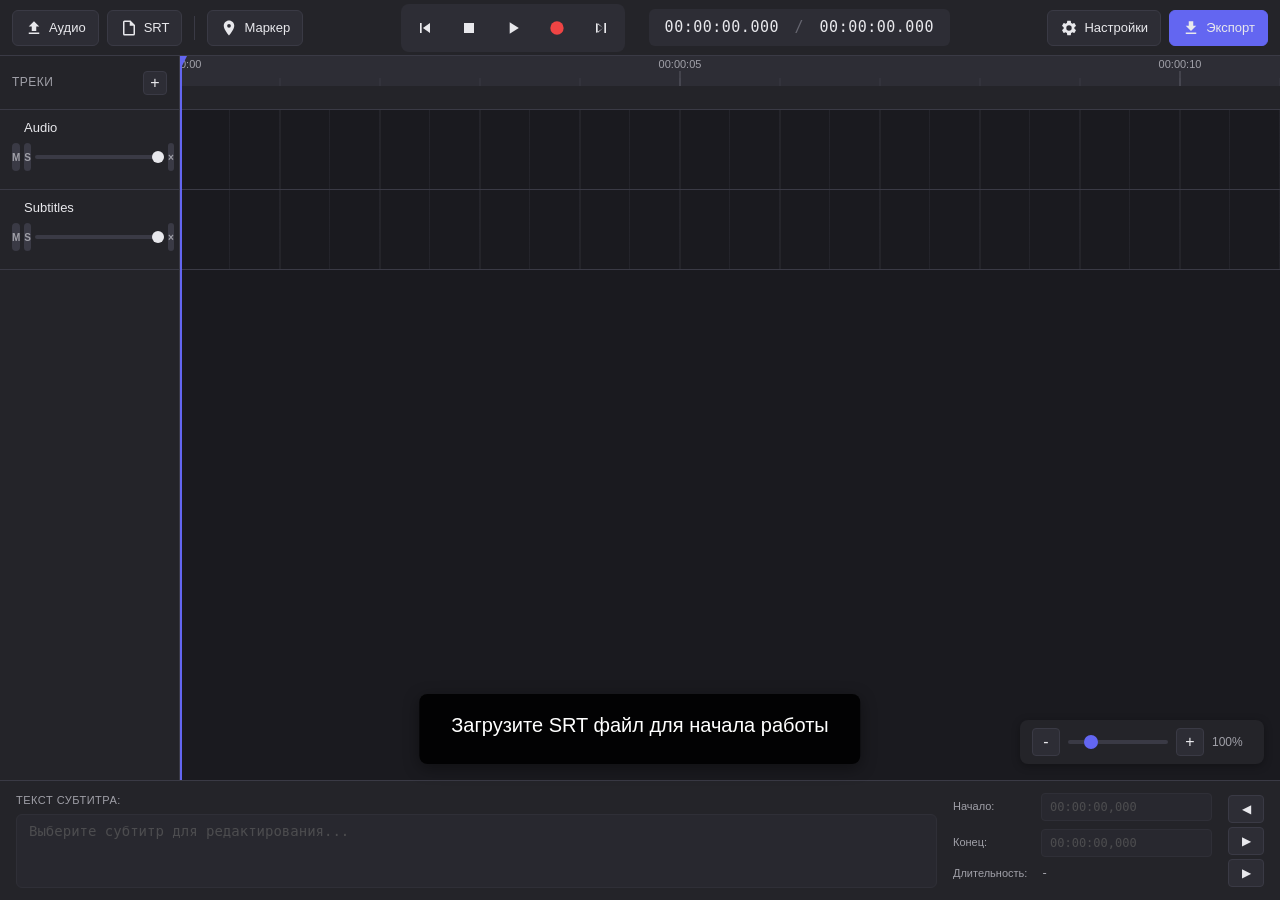
==== voiceover-studio/index.html @ abfc2146 "Add VoiceOver Studio - web-based dubbing application Complete web application for voice actors with:" ====
<!DOCTYPE html>
<html lang="ru">
<head>
    <meta charset="UTF-8">
    <meta name="viewport" content="width=device-width, initial-scale=1.0, maximum-scale=1.0, user-scalable=no">
    <title>VoiceOver Studio</title>
    <link rel="stylesheet" href="styles.css">
</head>
<body>
    <div id="app">
        <!-- Верхняя панель инструментов -->
        <header class="toolbar">
            <div class="toolbar-section toolbar-left">
                <button id="btn-import-audio" class="tool-btn" title="Импорт аудио (Ctrl+O)">
                    <svg viewBox="0 0 24 24"><path d="M9 16h6v-6h4l-7-7-7 7h4v6zm-4 2h14v2H5v-2z"/></svg>
                    <span class="btn-text">Аудио</span>
                </button>
                <button id="btn-import-srt" class="tool-btn" title="Импорт SRT субтитров (Ctrl+I)">
                    <svg viewBox="0 0 24 24"><path d="M14 2H6a2 2 0 0 0-2 2v16a2 2 0 0 0 2 2h12a2 2 0 0 0 2-2V8l-6-6zM6 20V4h7v5h5v11H6z"/></svg>
                    <span class="btn-text">SRT</span>
                </button>
                <div class="divider"></div>
                <button id="btn-add-marker" class="tool-btn" title="Добавить маркер (M)">
                    <svg viewBox="0 0 24 24"><path d="M12 2C8.13 2 5 5.13 5 9c0 5.25 7 13 7 13s7-7.75 7-13c0-3.87-3.13-7-7-7zm0 9.5a2.5 2.5 0 0 1 0-5 2.5 2.5 0 0 1 0 5z"/></svg>
                    <span class="btn-text">Маркер</span>
                </button>
            </div>

            <div class="toolbar-section toolbar-center">
                <!-- Транспорт -->
                <div class="transport">
                    <button id="btn-prev-subtitle" class="transport-btn" title="Предыдущий субтитр (,)">
                        <svg viewBox="0 0 24 24"><path d="M6 6h2v12H6V6zm3.5 6l8.5 6V6l-8.5 6z"/></svg>
                    </button>
                    <button id="btn-stop" class="transport-btn" title="Стоп (Space)">
                        <svg viewBox="0 0 24 24"><rect x="6" y="6" width="12" height="12"/></svg>
                    </button>
                    <button id="btn-play" class="transport-btn play-btn" title="Воспроизведение (Space)">
                        <svg viewBox="0 0 24 24"><path d="M8 5v14l11-7L8 5z"/></svg>
                    </button>
                    <button id="btn-record" class="transport-btn record-btn" title="Запись (R)">
                        <svg viewBox="0 0 24 24"><circle cx="12" cy="12" r="8"/></svg>
                    </button>
                    <button id="btn-next-subtitle" class="transport-btn" title="Следующий субтитр (.)">
                        <svg viewBox="0 0 24 24"><path d="M6 18l8.5-6L6 6v12zm2 0V6l6.5 6L8 18zm8-12v12h2V6h-2z"/></svg>
                    </button>
                </div>

                <!-- Время -->
                <div class="time-display">
                    <span id="current-time">00:00:00.000</span>
                    <span class="time-separator">/</span>
                    <span id="total-time">00:00:00.000</span>
                </div>
            </div>

            <div class="toolbar-section toolbar-right">
                <button id="btn-settings" class="tool-btn" title="Настройки (Ctrl+,)">
                    <svg viewBox="0 0 24 24"><path d="M19.14 12.94c.04-.31.06-.63.06-.94 0-.31-.02-.63-.06-.94l2.03-1.58a.49.49 0 0 0 .12-.61l-1.92-3.32a.49.49 0 0 0-.59-.22l-2.39.96c-.5-.38-1.03-.7-1.62-.94l-.36-2.54a.484.484 0 0 0-.48-.41h-3.84c-.24 0-.43.17-.47.41l-.36 2.54c-.59.24-1.13.57-1.62.94l-2.39-.96a.49.49 0 0 0-.59.22L2.74 8.87c-.12.21-.08.47.12.61l2.03 1.58c-.04.31-.06.63-.06.94s.02.63.06.94l-2.03 1.58a.49.49 0 0 0-.12.61l1.92 3.32c.12.22.37.29.59.22l2.39-.96c.5.38 1.03.7 1.62.94l.36 2.54c.05.24.24.41.48.41h3.84c.24 0 .44-.17.47-.41l.36-2.54c.59-.24 1.13-.56 1.62-.94l2.39.96c.22.08.47 0 .59-.22l1.92-3.32c.12-.22.07-.47-.12-.61l-2.01-1.58zM12 15.6a3.6 3.6 0 1 1 0-7.2 3.6 3.6 0 0 1 0 7.2z"/></svg>
                    <span class="btn-text">Настройки</span>
                </button>
                <button id="btn-export" class="tool-btn primary" title="Экспорт (Ctrl+E)">
                    <svg viewBox="0 0 24 24"><path d="M19 9h-4V3H9v6H5l7 7 7-7zM5 18v2h14v-2H5z"/></svg>
                    <span class="btn-text">Экспорт</span>
                </button>
            </div>
        </header>

        <!-- Основная область -->
        <main class="main-area">
            <!-- Панель треков слева -->
            <aside class="tracks-panel">
                <div class="track-header">
                    <span>Треки</span>
                    <button id="btn-add-track" class="small-btn" title="Добавить трек">+</button>
                </div>
                <div id="tracks-list" class="tracks-list">
                    <!-- Треки будут добавляться динамически -->
                </div>
            </aside>

            <!-- Таймлайн -->
            <div class="timeline-container">
                <!-- Линейка времени -->
                <div class="timeline-ruler" id="timeline-ruler">
                    <canvas id="ruler-canvas"></canvas>
                </div>

                <!-- Маркеры -->
                <div class="markers-lane" id="markers-lane"></div>

                <!-- Область треков таймлайна -->
                <div class="timeline-tracks" id="timeline-tracks">
                    <!-- Треки с субтитрами будут здесь -->
                </div>

                <!-- Курсор воспроизведения -->
                <div class="playhead" id="playhead">
                    <div class="playhead-head"></div>
                    <div class="playhead-line"></div>
                </div>
            </div>
        </main>

        <!-- Нижняя панель с редактором субтитра -->
        <footer class="subtitle-editor">
            <div class="editor-section">
                <label>Текст субтитра:</label>
                <textarea id="subtitle-text" placeholder="Выберите субтитр для редактирования..." disabled></textarea>
            </div>
            <div class="editor-timing">
                <div class="timing-group">
                    <label>Начало:</label>
                    <input type="text" id="subtitle-start" placeholder="00:00:00,000" disabled>
                </div>
                <div class="timing-group">
                    <label>Конец:</label>
                    <input type="text" id="subtitle-end" placeholder="00:00:00,000" disabled>
                </div>
                <div class="timing-group">
                    <label>Длительность:</label>
                    <span id="subtitle-duration">-</span>
                </div>
            </div>
            <div class="editor-actions">
                <button id="btn-prev-sub" class="nav-btn" title="Предыдущий (,)">&#9664;</button>
                <button id="btn-play-sub" class="nav-btn" title="Воспроизвести субтитр (Enter)">&#9654;</button>
                <button id="btn-next-sub" class="nav-btn" title="Следующий (.)">&#9654;</button>
            </div>
        </footer>

        <!-- Панель просмотра текущего субтитра (для актёра) -->
        <div class="subtitle-preview" id="subtitle-preview">
            <div class="preview-text" id="preview-text">
                Загрузите SRT файл для начала работы
            </div>
            <div class="preview-counter" id="preview-counter"></div>
        </div>

        <!-- Zoom control -->
        <div class="zoom-control">
            <button id="btn-zoom-out" title="Уменьшить масштаб (-)">-</button>
            <input type="range" id="zoom-slider" min="10" max="500" value="100">
            <button id="btn-zoom-in" title="Увеличить масштаб (+)">+</button>
            <span id="zoom-value">100%</span>
        </div>
    </div>

    <!-- Модальное окно настроек -->
    <div class="modal" id="settings-modal">
        <div class="modal-content">
            <div class="modal-header">
                <h2>Настройки</h2>
                <button class="close-btn" id="close-settings">&times;</button>
            </div>
            <div class="modal-body">
                <div class="settings-tabs">
                    <button class="tab-btn active" data-tab="ducking">Дакинг</button>
                    <button class="tab-btn" data-tab="audio">Аудио</button>
                    <button class="tab-btn" data-tab="display">Отображение</button>
                    <button class="tab-btn" data-tab="hotkeys">Горячие клавиши</button>
                </div>

                <div class="settings-content">
                    <!-- Дакинг -->
                    <div class="tab-content active" id="tab-ducking">
                        <div class="setting-group">
                            <label class="setting-label">
                                <input type="checkbox" id="ducking-enabled" checked>
                                Включить автодакинг
                            </label>
                            <p class="setting-hint">Автоматически приглушать фоновое аудио при воспроизведении озвучки</p>
                        </div>

                        <div class="setting-group">
                            <label>Уровень дакинга: <span id="ducking-level-value">-12</span> дБ</label>
                            <input type="range" id="ducking-level" min="-30" max="0" value="-12">
                        </div>

                        <div class="setting-group">
                            <label>Время атаки: <span id="ducking-attack-value">50</span> мс</label>
                            <input type="range" id="ducking-attack" min="0" max="500" value="50">
                        </div>

                        <div class="setting-group">
                            <label>Время релиза: <span id="ducking-release-value">200</span> мс</label>
                            <input type="range" id="ducking-release" min="0" max="1000" value="200">
                        </div>

                        <div class="setting-group">
                            <label>Предварительный дакинг: <span id="ducking-lookahead-value">100</span> мс</label>
                            <input type="range" id="ducking-lookahead" min="0" max="500" value="100">
                            <p class="setting-hint">Начать приглушение заранее перед субтитром</p>
                        </div>
                    </div>

                    <!-- Аудио -->
                    <div class="tab-content" id="tab-audio">
                        <div class="setting-group">
                            <label>Устройство ввода:</label>
                            <select id="input-device">
                                <option value="">Загрузка устройств...</option>
                            </select>
                        </div>

                        <div class="setting-group">
                            <label>Устройство вывода:</label>
                            <select id="output-device">
                                <option value="">По умолчанию</option>
                            </select>
                        </div>

                        <div class="setting-group">
                            <label>Частота дискретизации:</label>
                            <select id="sample-rate">
                                <option value="44100">44100 Hz</option>
                                <option value="48000" selected>48000 Hz</option>
                                <option value="96000">96000 Hz</option>
                            </select>
                        </div>

                        <div class="setting-group">
                            <label>Размер буфера:</label>
                            <select id="buffer-size">
                                <option value="256">256 (низкая задержка)</option>
                                <option value="512" selected>512</option>
                                <option value="1024">1024</option>
                                <option value="2048">2048 (стабильность)</option>
                            </select>
                        </div>

                        <div class="setting-group">
                            <label class="setting-label">
                                <input type="checkbox" id="monitor-enabled">
                                Мониторинг при записи
                            </label>
                        </div>
                    </div>

                    <!-- Отображение -->
                    <div class="tab-content" id="tab-display">
                        <div class="setting-group">
                            <label>Высота трека:</label>
                            <select id="track-height">
                                <option value="60">Маленький</option>
                                <option value="80" selected>Средний</option>
                                <option value="120">Большой</option>
                            </select>
                        </div>

                        <div class="setting-group">
                            <label class="setting-label">
                                <input type="checkbox" id="show-waveform" checked>
                                Показывать волновую форму
                            </label>
                        </div>

                        <div class="setting-group">
                            <label class="setting-label">
                                <input type="checkbox" id="snap-to-grid" checked>
                                Привязка к сетке
                            </label>
                        </div>

                        <div class="setting-group">
                            <label>Размер сетки:</label>
                            <select id="grid-size">
                                <option value="0.1">100 мс</option>
                                <option value="0.25">250 мс</option>
                                <option value="0.5" selected>500 мс</option>
                                <option value="1">1 секунда</option>
                            </select>
                        </div>

                        <div class="setting-group">
                            <label>Размер шрифта субтитра:</label>
                            <select id="subtitle-font-size">
                                <option value="14">14px</option>
                                <option value="16" selected>16px</option>
                                <option value="18">18px</option>
                                <option value="24">24px</option>
                            </select>
                        </div>
                    </div>

                    <!-- Горячие клавиши -->
                    <div class="tab-content" id="tab-hotkeys">
                        <div class="hotkeys-list">
                            <div class="hotkey-item">
                                <span>Воспроизведение/Пауза</span>
                                <kbd>Space</kbd>
                            </div>
                            <div class="hotkey-item">
                                <span>Запись</span>
                                <kbd>R</kbd>
                            </div>
                            <div class="hotkey-item">
                                <span>Стоп</span>
                                <kbd>Esc</kbd>
                            </div>
                            <div class="hotkey-item">
                                <span>Добавить маркер</span>
                                <kbd>M</kbd>
                            </div>
                            <div class="hotkey-item">
                                <span>Предыдущий субтитр</span>
                                <kbd>,</kbd>
                            </div>
                            <div class="hotkey-item">
                                <span>Следующий субтитр</span>
                                <kbd>.</kbd>
                            </div>
                            <div class="hotkey-item">
                                <span>Импорт аудио</span>
                                <kbd>Ctrl+O</kbd>
                            </div>
                            <div class="hotkey-item">
                                <span>Импорт SRT</span>
                                <kbd>Ctrl+I</kbd>
                            </div>
                            <div class="hotkey-item">
                                <span>Экспорт</span>
                                <kbd>Ctrl+E</kbd>
                            </div>
                            <div class="hotkey-item">
                                <span>Увеличить масштаб</span>
                                <kbd>+</kbd> / <kbd>=</kbd>
                            </div>
                            <div class="hotkey-item">
                                <span>Уменьшить масштаб</span>
                                <kbd>-</kbd>
                            </div>
                            <div class="hotkey-item">
                                <span>Перейти к началу</span>
                                <kbd>Home</kbd>
                            </div>
                            <div class="hotkey-item">
                                <span>Воспроизвести текущий субтитр</span>
                                <kbd>Enter</kbd>
                            </div>
                            <div class="hotkey-item">
                                <span>Удалить выбранное</span>
                                <kbd>Delete</kbd>
                            </div>
                        </div>
                    </div>
                </div>
            </div>
            <div class="modal-footer">
                <button id="btn-reset-settings" class="secondary-btn">Сбросить</button>
                <button id="btn-save-settings" class="primary-btn">Сохранить</button>
            </div>
        </div>
    </div>

    <!-- Модальное окно экспорта -->
    <div class="modal" id="export-modal">
        <div class="modal-content">
            <div class="modal-header">
                <h2>Экспорт</h2>
                <button class="close-btn" id="close-export">&times;</button>
            </div>
            <div class="modal-body">
                <div class="export-options">
                    <div class="export-section">
                        <h3>Аудио</h3>
                        <div class="setting-group">
                            <label class="setting-label">
                                <input type="checkbox" id="export-audio" checked>
                                Экспортировать аудио
                            </label>
                        </div>
                        <div class="setting-group">
                            <label>Формат:</label>
                            <select id="export-format">
                                <option value="wav">WAV (без сжатия)</option>
                                <option value="mp3">MP3</option>
                                <option value="ogg">OGG</option>
                            </select>
                        </div>
                        <div class="setting-group">
                            <label class="setting-label">
                                <input type="checkbox" id="export-mix" checked>
                                Микс всех треков
                            </label>
                        </div>
                        <div class="setting-group">
                            <label class="setting-label">
                                <input type="checkbox" id="export-separate">
                                Отдельные треки
                            </label>
                        </div>
                    </div>

                    <div class="export-section">
                        <h3>Маркеры</h3>
                        <div class="setting-group">
                            <label class="setting-label">
                                <input type="checkbox" id="export-markers">
                                Экспортировать маркеры
                            </label>
                        </div>
                        <div class="setting-group">
                            <label>Формат маркеров:</label>
                            <select id="markers-format">
                                <option value="txt">TXT</option>
                                <option value="csv">CSV</option>
                                <option value="json">JSON</option>
                            </select>
                        </div>
                    </div>

                    <div class="export-section">
                        <h3>Субтитры</h3>
                        <div class="setting-group">
                            <label class="setting-label">
                                <input type="checkbox" id="export-srt">
                                Экспортировать SRT
                            </label>
                        </div>
                    </div>
                </div>
            </div>
            <div class="modal-footer">
                <button id="btn-cancel-export" class="secondary-btn">Отмена</button>
                <button id="btn-do-export" class="primary-btn">Экспортировать</button>
            </div>
        </div>
    </div>

    <!-- Скрытые инпуты для загрузки файлов -->
    <input type="file" id="audio-input" accept="audio/*" style="display: none">
    <input type="file" id="srt-input" accept=".srt,.txt" style="display: none">

    <script src="js/utils.js"></script>
    <script src="js/audio-engine.js"></script>
    <script src="js/srt-parser.js"></script>
    <script src="js/timeline.js"></script>
    <script src="js/markers.js"></script>
    <script src="js/tracks.js"></script>
    <script src="js/export.js"></script>
    <script src="js/settings.js"></script>
    <script src="js/app.js"></script>
</body>
</html>
---- voiceover-studio/styles.css ----
/* VoiceOver Studio - Dark Theme */
:root {
    /* Цвета */
    --bg-primary: #1a1a1f;
    --bg-secondary: #242429;
    --bg-tertiary: #2d2d35;
    --bg-hover: #3a3a45;
    --bg-active: #4a4a55;

    --text-primary: #e8e8ec;
    --text-secondary: #a0a0a8;
    --text-muted: #666670;

    --accent: #6366f1;
    --accent-hover: #818cf8;
    --accent-dim: #4f46e5;

    --success: #22c55e;
    --warning: #f59e0b;
    --error: #ef4444;
    --record: #ef4444;

    --border: #3a3a45;
    --border-light: #4a4a55;

    /* Размеры */
    --toolbar-height: 56px;
    --tracks-panel-width: 180px;
    --footer-height: 120px;
    --preview-height: 80px;
    --ruler-height: 30px;
    --markers-height: 24px;
    --track-height: 80px;

    /* Радиусы */
    --radius-sm: 4px;
    --radius-md: 6px;
    --radius-lg: 8px;

    /* Тени */
    --shadow: 0 2px 8px rgba(0, 0, 0, 0.3);
    --shadow-lg: 0 4px 16px rgba(0, 0, 0, 0.4);

    /* Переходы */
    --transition: 0.15s ease;
}

* {
    margin: 0;
    padding: 0;
    box-sizing: border-box;
}

html, body {
    height: 100%;
    overflow: hidden;
}

body {
    font-family: -apple-system, BlinkMacSystemFont, 'Segoe UI', Roboto, Oxygen, Ubuntu, sans-serif;
    background: var(--bg-primary);
    color: var(--text-primary);
    font-size: 14px;
    line-height: 1.4;
    -webkit-font-smoothing: antialiased;
}

#app {
    display: flex;
    flex-direction: column;
    height: 100vh;
    position: relative;
}

/* Скроллбары */
::-webkit-scrollbar {
    width: 8px;
    height: 8px;
}

::-webkit-scrollbar-track {
    background: var(--bg-secondary);
}

::-webkit-scrollbar-thumb {
    background: var(--bg-hover);
    border-radius: var(--radius-sm);
}

::-webkit-scrollbar-thumb:hover {
    background: var(--bg-active);
}

/* ========== TOOLBAR ========== */
.toolbar {
    display: flex;
    align-items: center;
    justify-content: space-between;
    height: var(--toolbar-height);
    padding: 0 12px;
    background: var(--bg-secondary);
    border-bottom: 1px solid var(--border);
    gap: 16px;
    flex-shrink: 0;
}

.toolbar-section {
    display: flex;
    align-items: center;
    gap: 8px;
}

.toolbar-center {
    flex: 1;
    justify-content: center;
    gap: 24px;
}

.divider {
    width: 1px;
    height: 24px;
    background: var(--border);
    margin: 0 4px;
}

.tool-btn {
    display: flex;
    align-items: center;
    gap: 6px;
    padding: 8px 12px;
    background: var(--bg-tertiary);
    border: 1px solid var(--border);
    border-radius: var(--radius-md);
    color: var(--text-primary);
    cursor: pointer;
    transition: var(--transition);
    font-size: 13px;
}

.tool-btn:hover {
    background: var(--bg-hover);
    border-color: var(--border-light);
}

.tool-btn:active {
    background: var(--bg-active);
}

.tool-btn.primary {
    background: var(--accent);
    border-color: var(--accent);
}

.tool-btn.primary:hover {
    background: var(--accent-hover);
    border-color: var(--accent-hover);
}

.tool-btn svg {
    width: 18px;
    height: 18px;
    fill: currentColor;
}

/* Transport */
.transport {
    display: flex;
    align-items: center;
    gap: 4px;
    background: var(--bg-tertiary);
    padding: 4px;
    border-radius: var(--radius-lg);
}

.transport-btn {
    width: 40px;
    height: 40px;
    display: flex;
    align-items: center;
    justify-content: center;
    background: transparent;
    border: none;
    border-radius: var(--radius-md);
    color: var(--text-primary);
    cursor: pointer;
    transition: var(--transition);
}

.transport-btn:hover {
    background: var(--bg-hover);
}

.transport-btn:active {
    background: var(--bg-active);
}

.transport-btn svg {
    width: 20px;
    height: 20px;
    fill: currentColor;
}

.transport-btn.play-btn.playing {
    background: var(--accent);
}

.transport-btn.record-btn svg {
    fill: var(--record);
}

.transport-btn.record-btn.recording {
    background: var(--record);
}

.transport-btn.record-btn.recording svg {
    fill: white;
    animation: pulse 1s infinite;
}

@keyframes pulse {
    0%, 100% { opacity: 1; }
    50% { opacity: 0.5; }
}

/* Time Display */
.time-display {
    font-family: 'SF Mono', 'Consolas', monospace;
    font-size: 15px;
    color: var(--text-primary);
    background: var(--bg-tertiary);
    padding: 8px 16px;
    border-radius: var(--radius-md);
    letter-spacing: 0.5px;
}

.time-separator {
    color: var(--text-muted);
    margin: 0 6px;
}

/* ========== MAIN AREA ========== */
.main-area {
    display: flex;
    flex: 1;
    overflow: hidden;
    position: relative;
}

/* Tracks Panel */
.tracks-panel {
    width: var(--tracks-panel-width);
    background: var(--bg-secondary);
    border-right: 1px solid var(--border);
    display: flex;
    flex-direction: column;
    flex-shrink: 0;
}

.track-header {
    display: flex;
    align-items: center;
    justify-content: space-between;
    padding: 8px 12px;
    height: calc(var(--ruler-height) + var(--markers-height));
    border-bottom: 1px solid var(--border);
    font-size: 12px;
    color: var(--text-secondary);
    text-transform: uppercase;
    letter-spacing: 0.5px;
}

.small-btn {
    width: 24px;
    height: 24px;
    display: flex;
    align-items: center;
    justify-content: center;
    background: var(--bg-tertiary);
    border: 1px solid var(--border);
    border-radius: var(--radius-sm);
    color: var(--text-primary);
    cursor: pointer;
    font-size: 16px;
    transition: var(--transition);
}

.small-btn:hover {
    background: var(--bg-hover);
}

.tracks-list {
    flex: 1;
    overflow-y: auto;
}

.track-item {
    display: flex;
    flex-direction: column;
    height: var(--track-height);
    padding: 8px 12px;
    border-bottom: 1px solid var(--border);
    background: var(--bg-secondary);
    cursor: pointer;
    transition: var(--transition);
}

.track-item:hover {
    background: var(--bg-tertiary);
}

.track-item.selected {
    background: var(--bg-tertiary);
    border-left: 3px solid var(--accent);
}

.track-name {
    display: flex;
    align-items: center;
    gap: 8px;
    margin-bottom: 6px;
}

.track-name input {
    flex: 1;
    background: transparent;
    border: none;
    color: var(--text-primary);
    font-size: 13px;
    font-weight: 500;
    outline: none;
    padding: 2px 4px;
    border-radius: var(--radius-sm);
}

.track-name input:focus {
    background: var(--bg-hover);
}

.track-color {
    width: 12px;
    height: 12px;
    border-radius: 50%;
}

.track-controls {
    display: flex;
    align-items: center;
    gap: 4px;
}

.track-btn {
    width: 28px;
    height: 28px;
    display: flex;
    align-items: center;
    justify-content: center;
    background: var(--bg-hover);
    border: none;
    border-radius: var(--radius-sm);
    color: var(--text-secondary);
    cursor: pointer;
    font-size: 10px;
    font-weight: 600;
    transition: var(--transition);
}

.track-btn:hover {
    background: var(--bg-active);
    color: var(--text-primary);
}

.track-btn.active {
    background: var(--accent);
    color: white;
}

.track-btn.solo.active {
    background: var(--warning);
}

.track-btn.mute.active {
    background: var(--error);
}

.track-volume {
    flex: 1;
    height: 4px;
    -webkit-appearance: none;
    background: var(--bg-hover);
    border-radius: 2px;
    outline: none;
}

.track-volume::-webkit-slider-thumb {
    -webkit-appearance: none;
    width: 12px;
    height: 12px;
    background: var(--text-primary);
    border-radius: 50%;
    cursor: pointer;
}

/* ========== TIMELINE ========== */
.timeline-container {
    flex: 1;
    display: flex;
    flex-direction: column;
    overflow: hidden;
    position: relative;
}

.timeline-ruler {
    height: var(--ruler-height);
    background: var(--bg-tertiary);
    border-bottom: 1px solid var(--border);
    position: relative;
    cursor: pointer;
}

.timeline-ruler canvas {
    width: 100%;
    height: 100%;
}

.markers-lane {
    height: var(--markers-height);
    background: var(--bg-secondary);
    border-bottom: 1px solid var(--border);
    position: relative;
    overflow: hidden;
}

.marker {
    position: absolute;
    top: 0;
    height: 100%;
    display: flex;
    align-items: center;
    cursor: pointer;
    z-index: 5;
}

.marker-flag {
    width: 0;
    height: 0;
    border-left: 8px solid var(--warning);
    border-top: 6px solid transparent;
    border-bottom: 6px solid transparent;
}

.marker-line {
    width: 2px;
    height: 1000px;
    background: var(--warning);
    opacity: 0.5;
    position: absolute;
    top: 0;
    left: 0;
}

.marker-label {
    position: absolute;
    left: 10px;
    top: 50%;
    transform: translateY(-50%);
    font-size: 10px;
    color: var(--warning);
    white-space: nowrap;
    background: var(--bg-secondary);
    padding: 2px 4px;
    border-radius: var(--radius-sm);
}

.timeline-tracks {
    flex: 1;
    overflow: auto;
    position: relative;
    background: var(--bg-primary);
}

.timeline-track {
    height: var(--track-height);
    border-bottom: 1px solid var(--border);
    position: relative;
    background: linear-gradient(90deg,
        var(--bg-secondary) 0px,
        var(--bg-secondary) 1px,
        transparent 1px
    );
    background-size: 100px 100%;
}

.timeline-track::before {
    content: '';
    position: absolute;
    inset: 0;
    background: repeating-linear-gradient(
        90deg,
        transparent,
        transparent 49px,
        var(--border) 49px,
        var(--border) 50px
    );
    pointer-events: none;
    opacity: 0.3;
}

/* Audio Clip */
.audio-clip {
    position: absolute;
    top: 4px;
    height: calc(100% - 8px);
    background: var(--accent-dim);
    border-radius: var(--radius-sm);
    overflow: hidden;
    cursor: move;
}

.audio-clip-waveform {
    width: 100%;
    height: 100%;
    opacity: 0.7;
}

.audio-clip-name {
    position: absolute;
    top: 4px;
    left: 8px;
    font-size: 11px;
    color: white;
    text-shadow: 0 1px 2px rgba(0,0,0,0.5);
    white-space: nowrap;
    overflow: hidden;
    text-overflow: ellipsis;
    max-width: calc(100% - 16px);
}

/* Subtitle Clip */
.subtitle-clip {
    position: absolute;
    top: 4px;
    height: calc(100% - 8px);
    min-width: 40px;
    background: var(--bg-hover);
    border: 1px solid var(--border-light);
    border-radius: var(--radius-sm);
    cursor: move;
    display: flex;
    align-items: center;
    padding: 4px 8px;
    overflow: hidden;
    transition: border-color var(--transition), background var(--transition);
}

.subtitle-clip:hover {
    background: var(--bg-active);
    border-color: var(--accent);
}

.subtitle-clip.selected {
    background: var(--accent-dim);
    border-color: var(--accent);
}

.subtitle-clip.current {
    border-color: var(--success);
    box-shadow: 0 0 8px rgba(34, 197, 94, 0.3);
}

.subtitle-clip-text {
    font-size: 12px;
    color: var(--text-primary);
    white-space: nowrap;
    overflow: hidden;
    text-overflow: ellipsis;
    flex: 1;
}

.subtitle-clip-handle {
    position: absolute;
    top: 0;
    width: 6px;
    height: 100%;
    cursor: ew-resize;
    background: transparent;
}

.subtitle-clip-handle:hover {
    background: var(--accent);
}

.subtitle-clip-handle.left {
    left: 0;
    border-radius: var(--radius-sm) 0 0 var(--radius-sm);
}

.subtitle-clip-handle.right {
    right: 0;
    border-radius: 0 var(--radius-sm) var(--radius-sm) 0;
}

/* Playhead */
.playhead {
    position: absolute;
    top: 0;
    left: 0;
    height: 100%;
    width: 2px;
    z-index: 100;
    pointer-events: none;
    transform: translateX(-1px);
}

.playhead-head {
    width: 12px;
    height: 12px;
    background: var(--accent);
    position: absolute;
    top: 0;
    left: 50%;
    transform: translateX(-50%);
    clip-path: polygon(0 0, 100% 0, 50% 100%);
}

.playhead-line {
    width: 2px;
    height: 100%;
    background: var(--accent);
    position: absolute;
    left: 50%;
    transform: translateX(-50%);
}

/* ========== FOOTER / SUBTITLE EDITOR ========== */
.subtitle-editor {
    display: flex;
    align-items: stretch;
    height: var(--footer-height);
    padding: 12px 16px;
    background: var(--bg-secondary);
    border-top: 1px solid var(--border);
    gap: 16px;
    flex-shrink: 0;
}

.editor-section {
    flex: 1;
    display: flex;
    flex-direction: column;
    gap: 6px;
}

.editor-section label {
    font-size: 11px;
    color: var(--text-secondary);
    text-transform: uppercase;
    letter-spacing: 0.5px;
}

.editor-section textarea {
    flex: 1;
    background: var(--bg-tertiary);
    border: 1px solid var(--border);
    border-radius: var(--radius-md);
    color: var(--text-primary);
    padding: 8px 12px;
    font-size: 14px;
    resize: none;
    outline: none;
    transition: var(--transition);
}

.editor-section textarea:focus {
    border-color: var(--accent);
}

.editor-section textarea:disabled {
    opacity: 0.5;
    cursor: not-allowed;
}

.editor-timing {
    display: flex;
    flex-direction: column;
    gap: 8px;
    min-width: 180px;
}

.timing-group {
    display: flex;
    align-items: center;
    gap: 8px;
}

.timing-group label {
    font-size: 11px;
    color: var(--text-secondary);
    min-width: 80px;
}

.timing-group input {
    flex: 1;
    background: var(--bg-tertiary);
    border: 1px solid var(--border);
    border-radius: var(--radius-sm);
    color: var(--text-primary);
    padding: 6px 8px;
    font-family: 'SF Mono', 'Consolas', monospace;
    font-size: 12px;
    outline: none;
}

.timing-group input:focus {
    border-color: var(--accent);
}

.timing-group input:disabled {
    opacity: 0.5;
}

.timing-group span {
    font-family: 'SF Mono', 'Consolas', monospace;
    font-size: 12px;
    color: var(--text-secondary);
}

.editor-actions {
    display: flex;
    flex-direction: column;
    gap: 4px;
    justify-content: center;
}

.nav-btn {
    width: 36px;
    height: 28px;
    display: flex;
    align-items: center;
    justify-content: center;
    background: var(--bg-tertiary);
    border: 1px solid var(--border);
    border-radius: var(--radius-sm);
    color: var(--text-primary);
    cursor: pointer;
    font-size: 12px;
    transition: var(--transition);
}

.nav-btn:hover {
    background: var(--bg-hover);
}

/* ========== SUBTITLE PREVIEW ========== */
.subtitle-preview {
    position: fixed;
    bottom: calc(var(--footer-height) + 16px);
    left: 50%;
    transform: translateX(-50%);
    background: rgba(0, 0, 0, 0.9);
    padding: 16px 32px;
    border-radius: var(--radius-lg);
    text-align: center;
    z-index: 50;
    max-width: 80%;
    pointer-events: none;
    box-shadow: var(--shadow-lg);
}

.preview-text {
    font-size: 20px;
    color: white;
    line-height: 1.5;
    text-shadow: 0 2px 4px rgba(0,0,0,0.5);
}

.preview-counter {
    font-size: 12px;
    color: var(--text-muted);
    margin-top: 8px;
}

/* ========== ZOOM CONTROL ========== */
.zoom-control {
    position: fixed;
    bottom: calc(var(--footer-height) + 16px);
    right: 16px;
    display: flex;
    align-items: center;
    gap: 8px;
    background: var(--bg-secondary);
    padding: 8px 12px;
    border-radius: var(--radius-lg);
    box-shadow: var(--shadow);
    z-index: 50;
}

.zoom-control button {
    width: 28px;
    height: 28px;
    display: flex;
    align-items: center;
    justify-content: center;
    background: var(--bg-tertiary);
    border: 1px solid var(--border);
    border-radius: var(--radius-sm);
    color: var(--text-primary);
    cursor: pointer;
    font-size: 16px;
    transition: var(--transition);
}

.zoom-control button:hover {
    background: var(--bg-hover);
}

.zoom-control input[type="range"] {
    width: 100px;
    height: 4px;
    -webkit-appearance: none;
    background: var(--bg-hover);
    border-radius: 2px;
    outline: none;
}

.zoom-control input[type="range"]::-webkit-slider-thumb {
    -webkit-appearance: none;
    width: 14px;
    height: 14px;
    background: var(--accent);
    border-radius: 50%;
    cursor: pointer;
}

.zoom-control span {
    font-size: 12px;
    color: var(--text-secondary);
    min-width: 40px;
}

/* ========== MODALS ========== */
.modal {
    position: fixed;
    inset: 0;
    background: rgba(0, 0, 0, 0.7);
    display: none;
    align-items: center;
    justify-content: center;
    z-index: 1000;
    padding: 20px;
}

.modal.active {
    display: flex;
}

.modal-content {
    background: var(--bg-secondary);
    border-radius: var(--radius-lg);
    width: 100%;
    max-width: 500px;
    max-height: 90vh;
    display: flex;
    flex-direction: column;
    box-shadow: var(--shadow-lg);
}

.modal-header {
    display: flex;
    align-items: center;
    justify-content: space-between;
    padding: 16px 20px;
    border-bottom: 1px solid var(--border);
}

.modal-header h2 {
    font-size: 18px;
    font-weight: 600;
}

.close-btn {
    width: 32px;
    height: 32px;
    display: flex;
    align-items: center;
    justify-content: center;
    background: transparent;
    border: none;
    color: var(--text-secondary);
    cursor: pointer;
    font-size: 24px;
    border-radius: var(--radius-sm);
    transition: var(--transition);
}

.close-btn:hover {
    background: var(--bg-hover);
    color: var(--text-primary);
}

.modal-body {
    flex: 1;
    overflow-y: auto;
    padding: 20px;
}

.modal-footer {
    display: flex;
    justify-content: flex-end;
    gap: 12px;
    padding: 16px 20px;
    border-top: 1px solid var(--border);
}

/* Settings Tabs */
.settings-tabs {
    display: flex;
    gap: 4px;
    margin-bottom: 20px;
    background: var(--bg-tertiary);
    padding: 4px;
    border-radius: var(--radius-md);
}

.tab-btn {
    flex: 1;
    padding: 10px 16px;
    background: transparent;
    border: none;
    border-radius: var(--radius-sm);
    color: var(--text-secondary);
    cursor: pointer;
    font-size: 13px;
    transition: var(--transition);
}

.tab-btn:hover {
    color: var(--text-primary);
}

.tab-btn.active {
    background: var(--bg-hover);
    color: var(--text-primary);
}

.tab-content {
    display: none;
}

.tab-content.active {
    display: block;
}

.setting-group {
    margin-bottom: 16px;
}

.setting-group label {
    display: block;
    font-size: 13px;
    color: var(--text-primary);
    margin-bottom: 6px;
}

.setting-label {
    display: flex !important;
    align-items: center;
    gap: 8px;
    cursor: pointer;
}

.setting-label input[type="checkbox"] {
    width: 16px;
    height: 16px;
    accent-color: var(--accent);
}

.setting-hint {
    font-size: 11px;
    color: var(--text-muted);
    margin-top: 4px;
}

.setting-group input[type="range"] {
    width: 100%;
    height: 6px;
    -webkit-appearance: none;
    background: var(--bg-hover);
    border-radius: 3px;
    outline: none;
}

.setting-group input[type="range"]::-webkit-slider-thumb {
    -webkit-appearance: none;
    width: 16px;
    height: 16px;
    background: var(--accent);
    border-radius: 50%;
    cursor: pointer;
}

.setting-group select {
    width: 100%;
    padding: 10px 12px;
    background: var(--bg-tertiary);
    border: 1px solid var(--border);
    border-radius: var(--radius-md);
    color: var(--text-primary);
    font-size: 13px;
    outline: none;
    cursor: pointer;
}

.setting-group select:focus {
    border-color: var(--accent);
}

/* Hotkeys */
.hotkeys-list {
    display: flex;
    flex-direction: column;
    gap: 8px;
}

.hotkey-item {
    display: flex;
    align-items: center;
    justify-content: space-between;
    padding: 8px 12px;
    background: var(--bg-tertiary);
    border-radius: var(--radius-sm);
}

.hotkey-item span {
    font-size: 13px;
}

.hotkey-item kbd {
    background: var(--bg-hover);
    padding: 4px 8px;
    border-radius: var(--radius-sm);
    font-family: 'SF Mono', 'Consolas', monospace;
    font-size: 11px;
    color: var(--text-secondary);
    border: 1px solid var(--border);
}

/* Export options */
.export-section {
    margin-bottom: 20px;
}

.export-section h3 {
    font-size: 14px;
    font-weight: 600;
    margin-bottom: 12px;
    padding-bottom: 8px;
    border-bottom: 1px solid var(--border);
}

/* Buttons */
.primary-btn, .secondary-btn {
    padding: 10px 20px;
    border-radius: var(--radius-md);
    font-size: 13px;
    font-weight: 500;
    cursor: pointer;
    transition: var(--transition);
}

.primary-btn {
    background: var(--accent);
    border: none;
    color: white;
}

.primary-btn:hover {
    background: var(--accent-hover);
}

.secondary-btn {
    background: transparent;
    border: 1px solid var(--border);
    color: var(--text-secondary);
}

.secondary-btn:hover {
    background: var(--bg-hover);
    color: var(--text-primary);
}

/* ========== MOBILE STYLES ========== */
@media (max-width: 768px) {
    :root {
        --toolbar-height: 48px;
        --tracks-panel-width: 0px;
        --footer-height: 160px;
        --preview-height: 60px;
        --track-height: 60px;
    }

    .toolbar {
        padding: 0 8px;
        gap: 8px;
    }

    .toolbar-left {
        display: none;
    }

    .toolbar-right .btn-text {
        display: none;
    }

    .tool-btn {
        padding: 8px;
    }

    .transport-btn {
        width: 36px;
        height: 36px;
    }

    .transport-btn svg {
        width: 18px;
        height: 18px;
    }

    .time-display {
        font-size: 12px;
        padding: 6px 10px;
    }

    .tracks-panel {
        display: none;
    }

    .subtitle-editor {
        flex-direction: column;
        padding: 8px;
        gap: 8px;
    }

    .editor-section textarea {
        height: 60px;
    }

    .editor-timing {
        flex-direction: row;
        flex-wrap: wrap;
        min-width: auto;
    }

    .timing-group {
        flex: 1 1 45%;
    }

    .editor-actions {
        flex-direction: row;
        justify-content: center;
    }

    .subtitle-preview {
        bottom: calc(var(--footer-height) + 8px);
        padding: 12px 20px;
        max-width: 90%;
    }

    .preview-text {
        font-size: 16px;
    }

    .zoom-control {
        bottom: auto;
        top: calc(var(--toolbar-height) + 8px);
        right: 8px;
    }

    .zoom-control input[type="range"] {
        width: 60px;
    }

    .modal-content {
        max-width: 100%;
        max-height: 80vh;
        margin: 20px;
    }

    .settings-tabs {
        flex-wrap: wrap;
    }

    .tab-btn {
        flex: 1 1 45%;
        padding: 8px;
        font-size: 12px;
    }

    /* Mobile toolbar - bottom tabs */
    .mobile-tabs {
        display: flex;
        position: fixed;
        bottom: 0;
        left: 0;
        right: 0;
        background: var(--bg-secondary);
        border-top: 1px solid var(--border);
        padding: 8px;
        gap: 4px;
        z-index: 200;
    }

    .mobile-tab {
        flex: 1;
        display: flex;
        flex-direction: column;
        align-items: center;
        gap: 4px;
        padding: 8px;
        background: transparent;
        border: none;
        color: var(--text-secondary);
        font-size: 10px;
        cursor: pointer;
    }

    .mobile-tab svg {
        width: 20px;
        height: 20px;
        fill: currentColor;
    }

    .mobile-tab.active {
        color: var(--accent);
    }
}

/* Touch improvements */
@media (pointer: coarse) {
    .subtitle-clip {
        min-height: 44px;
    }

    .subtitle-clip-handle {
        width: 16px;
    }

    .transport-btn {
        min-width: 44px;
        min-height: 44px;
    }

    .nav-btn {
        min-width: 44px;
        min-height: 44px;
    }
}

/* Drag states */
.dragging {
    opacity: 0.7;
    cursor: grabbing !important;
}

.drop-target {
    background: var(--accent-dim) !important;
}

/* Empty states */
.empty-state {
    display: flex;
    flex-direction: column;
    align-items: center;
    justify-content: center;
    height: 100%;
    color: var(--text-muted);
    text-align: center;
    padding: 40px;
}

.empty-state svg {
    width: 48px;
    height: 48px;
    fill: var(--text-muted);
    margin-bottom: 16px;
    opacity: 0.5;
}

.empty-state p {
    font-size: 14px;
    margin-bottom: 8px;
}

.empty-state small {
    font-size: 12px;
    opacity: 0.7;
}

/* Loading state */
.loading {
    position: relative;
    pointer-events: none;
}

.loading::after {
    content: '';
    position: absolute;
    inset: 0;
    background: rgba(0, 0, 0, 0.5);
    display: flex;
    align-items: center;
    justify-content: center;
}

/* Notification Toast */
.toast {
    position: fixed;
    bottom: 140px;
    left: 50%;
    transform: translateX(-50%) translateY(100px);
    background: var(--bg-tertiary);
    padding: 12px 24px;
    border-radius: var(--radius-lg);
    box-shadow: var(--shadow-lg);
    z-index: 1000;
    opacity: 0;
    transition: transform 0.3s, opacity 0.3s;
}

.toast.show {
    transform: translateX(-50%) translateY(0);
    opacity: 1;
}

.toast.success {
    border-left: 4px solid var(--success);
}

.toast.error {
    border-left: 4px solid var(--error);
}

.toast.warning {
    border-left: 4px solid var(--warning);
}
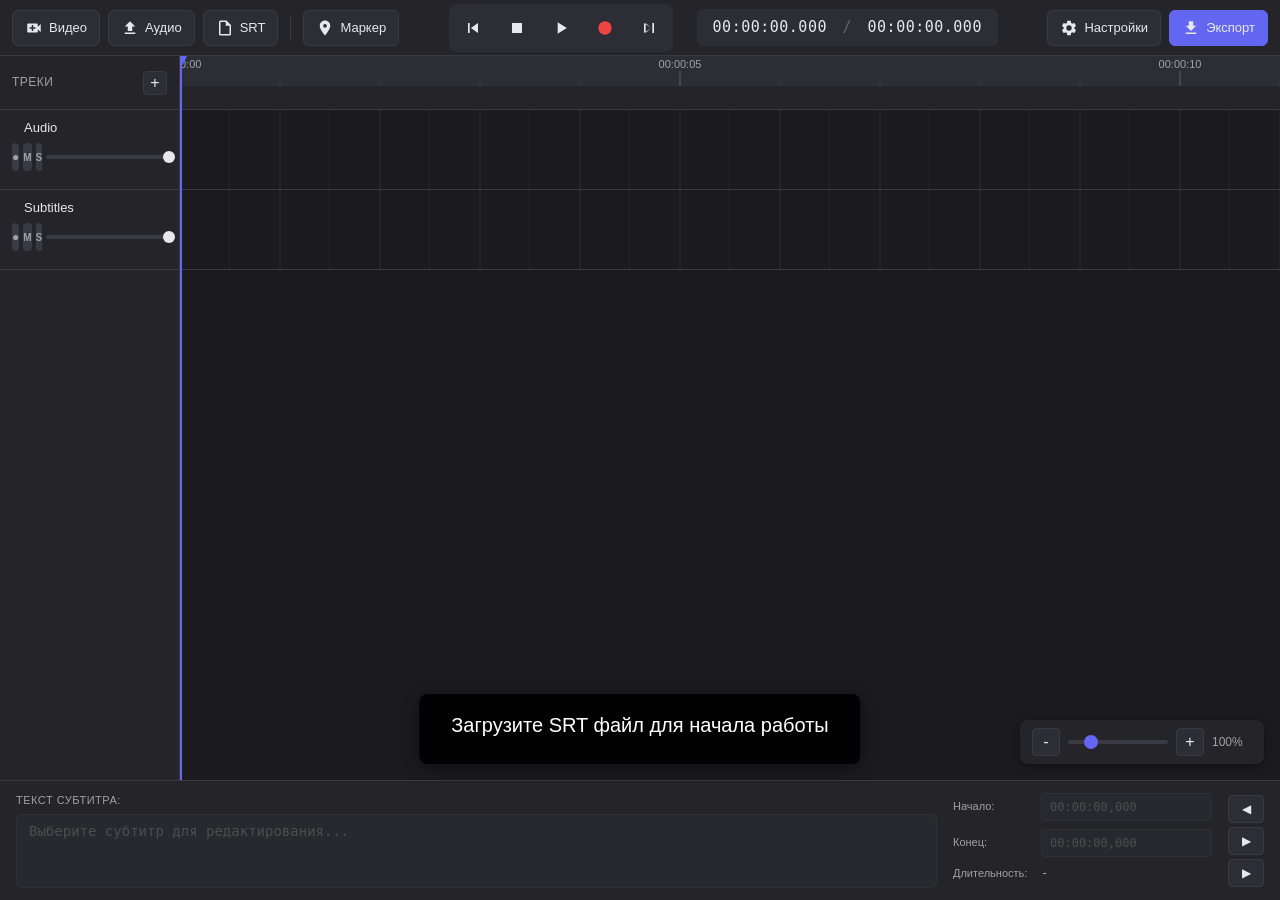
==== commit 91dd9ff0: "Add video import, fix timeline seeking, and ARM recording - Add video import with playback sync to t" ====
--- a/voiceover-studio/index.html
+++ b/voiceover-studio/index.html
@@ -11,6 +11,10 @@
         <!-- Верхняя панель инструментов -->
         <header class="toolbar">
             <div class="toolbar-section toolbar-left">
+                <button id="btn-import-video" class="tool-btn" title="Импорт видео (Ctrl+Shift+O)">
+                    <svg viewBox="0 0 24 24"><path d="M17 10.5V7c0-.55-.45-1-1-1H4c-.55 0-1 .45-1 1v10c0 .55.45 1 1 1h12c.55 0 1-.45 1-1v-3.5l4 4v-11l-4 4zM14 13h-3v3H9v-3H6v-2h3V8h2v3h3v2z"/></svg>
+                    <span class="btn-text">Видео</span>
+                </button>
                 <button id="btn-import-audio" class="tool-btn" title="Импорт аудио (Ctrl+O)">
                     <svg viewBox="0 0 24 24"><path d="M9 16h6v-6h4l-7-7-7 7h4v6zm-4 2h14v2H5v-2z"/></svg>
                     <span class="btn-text">Аудио</span>
@@ -66,6 +70,18 @@
             </div>
         </header>
 
+        <!-- Видео превью -->
+        <div class="video-panel" id="video-panel">
+            <div class="video-container">
+                <video id="video-player" playsinline></video>
+                <div class="video-placeholder" id="video-placeholder">
+                    <svg viewBox="0 0 24 24"><path d="M17 10.5V7c0-.55-.45-1-1-1H4c-.55 0-1 .45-1 1v10c0 .55.45 1 1 1h12c.55 0 1-.45 1-1v-3.5l4 4v-11l-4 4z"/></svg>
+                    <p>Загрузите видео для просмотра</p>
+                </div>
+            </div>
+            <button class="video-close-btn" id="video-close-btn" title="Скрыть видео">&times;</button>
+        </div>
+
         <!-- Основная область -->
         <main class="main-area">
             <!-- Панель треков слева -->
@@ -429,6 +445,7 @@
     </div>
 
     <!-- Скрытые инпуты для загрузки файлов -->
+    <input type="file" id="video-input" accept="video/*" style="display: none">
     <input type="file" id="audio-input" accept="audio/*" style="display: none">
     <input type="file" id="srt-input" accept=".srt,.txt" style="display: none">
 
--- a/voiceover-studio/styles.css
+++ b/voiceover-studio/styles.css
@@ -1342,3 +1342,104 @@
 .toast.warning {
     border-left: 4px solid var(--warning);
 }
+
+/* ========== VIDEO PANEL ========== */
+.video-panel {
+    display: none;
+    position: relative;
+    background: #000;
+    border-bottom: 1px solid var(--border);
+    height: 200px;
+    flex-shrink: 0;
+}
+
+.video-panel.visible {
+    display: block;
+}
+
+.video-container {
+    width: 100%;
+    height: 100%;
+    display: flex;
+    align-items: center;
+    justify-content: center;
+}
+
+.video-container video {
+    max-width: 100%;
+    max-height: 100%;
+    display: none;
+}
+
+.video-container video.loaded {
+    display: block;
+}
+
+.video-placeholder {
+    display: flex;
+    flex-direction: column;
+    align-items: center;
+    justify-content: center;
+    color: var(--text-muted);
+    text-align: center;
+}
+
+.video-placeholder svg {
+    width: 48px;
+    height: 48px;
+    fill: var(--text-muted);
+    opacity: 0.5;
+    margin-bottom: 8px;
+}
+
+.video-placeholder p {
+    font-size: 13px;
+}
+
+.video-placeholder.hidden {
+    display: none;
+}
+
+.video-close-btn {
+    position: absolute;
+    top: 8px;
+    right: 8px;
+    width: 28px;
+    height: 28px;
+    display: flex;
+    align-items: center;
+    justify-content: center;
+    background: rgba(0, 0, 0, 0.6);
+    border: none;
+    border-radius: var(--radius-sm);
+    color: white;
+    cursor: pointer;
+    font-size: 18px;
+    z-index: 10;
+    transition: var(--transition);
+}
+
+.video-close-btn:hover {
+    background: rgba(0, 0, 0, 0.8);
+}
+
+/* ========== ARM BUTTON (Record Enable) ========== */
+.track-btn.arm {
+    font-size: 12px;
+}
+
+.track-btn.arm.active {
+    background: var(--record);
+    color: white;
+    animation: armPulse 1.5s infinite;
+}
+
+@keyframes armPulse {
+    0%, 100% { box-shadow: 0 0 0 0 rgba(239, 68, 68, 0.4); }
+    50% { box-shadow: 0 0 0 4px rgba(239, 68, 68, 0); }
+}
+
+/* ========== TIMELINE CLICK AREA ========== */
+.timeline-tracks {
+    cursor: pointer;
+}
